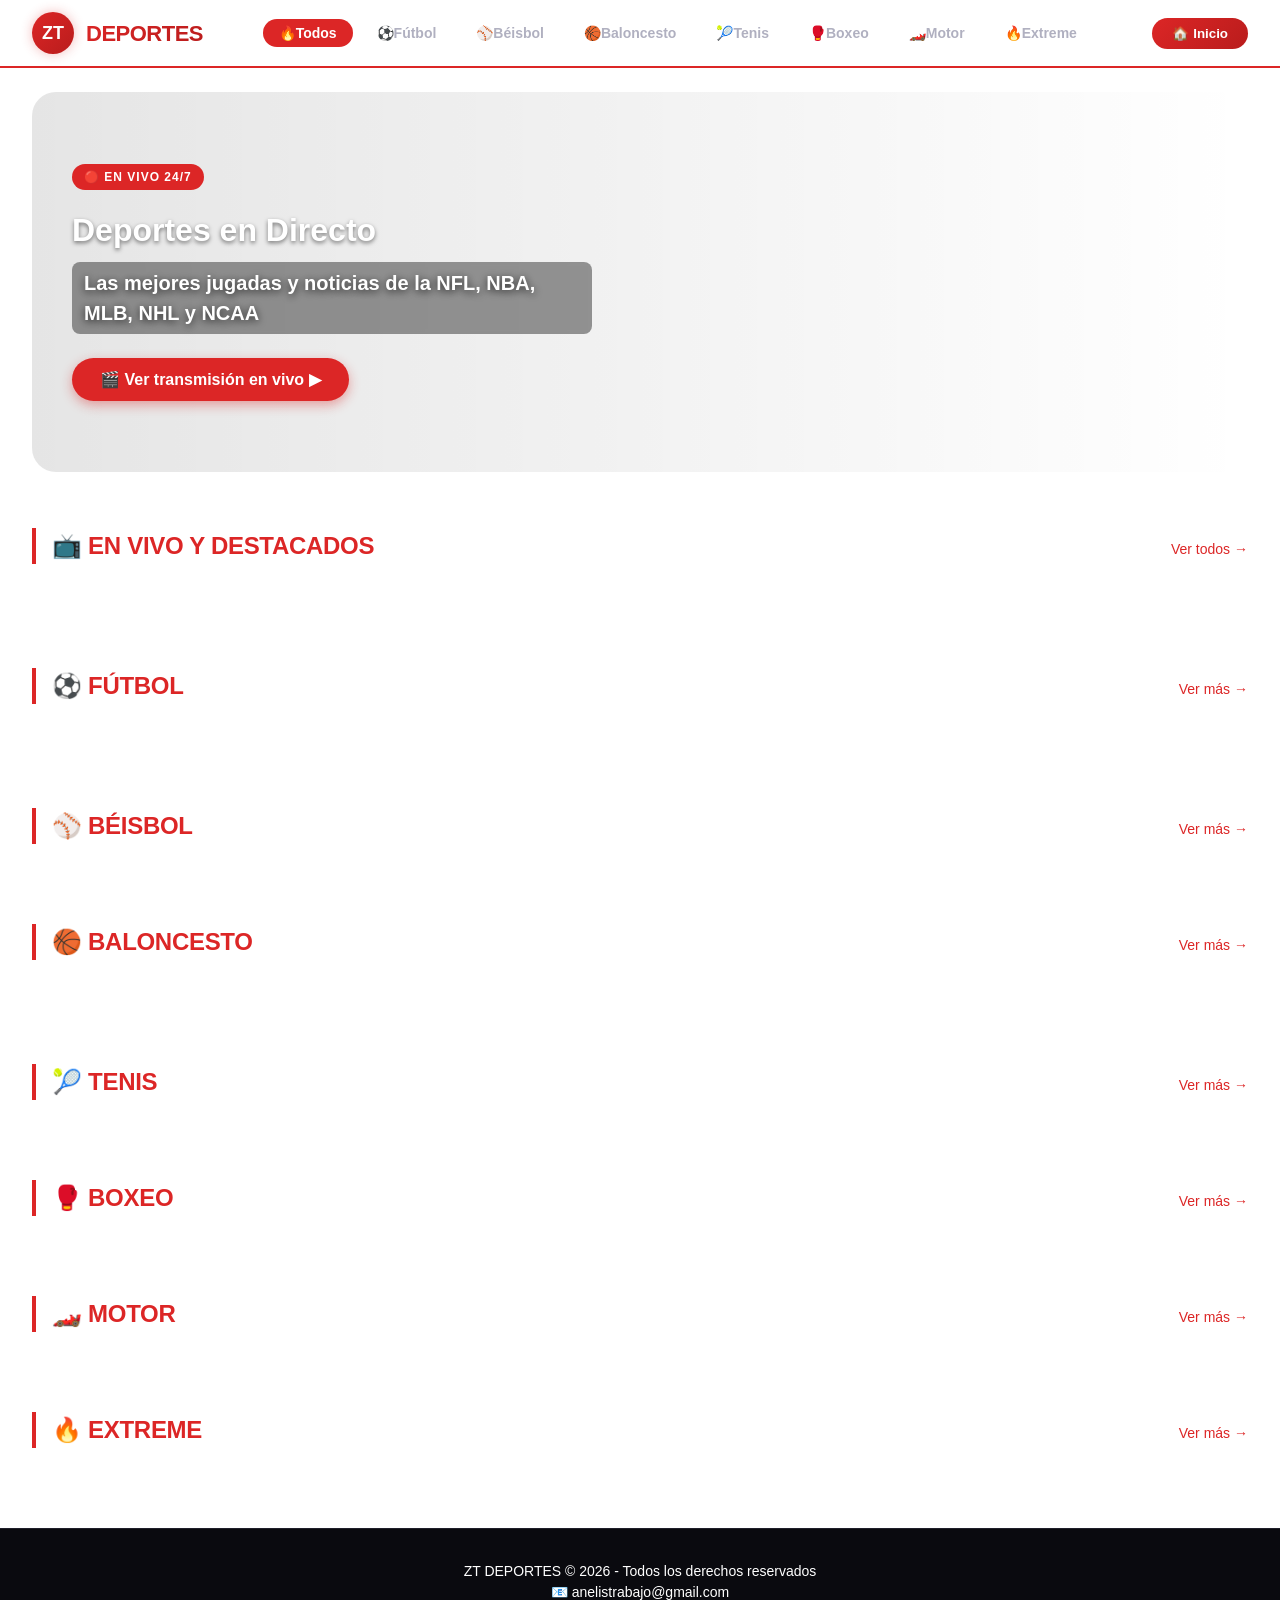
==== deportes.html @ 79b025f9 "Add files via upload" ====
<!DOCTYPE html>
<html lang="es">
<head>
  <meta charset="UTF-8">
  <meta name="viewport" content="width=device-width, initial-scale=1.0, user-scalable=yes">
  <title>DEPORTES | Zona Total</title>
  <link rel="stylesheet" href="deportes.css">
</head>
<body>

<div class="top-bar">
  <div class="logo">
    <div class="logo-circle">ZT</div>
    <span class="logo-text">DEPORTES</span>
  </div>
  <div class="nav-links" id="navLinks">
    <button class="nav-btn active">🔥Todos</button>
    <button class="nav-btn">⚽Fútbol</button>
    <button class="nav-btn">⚾Béisbol</button>
    <button class="nav-btn">🏀Baloncesto</button>
    <button class="nav-btn">🎾Tenis</button>
    <button class="nav-btn">🥊Boxeo</button>
    <button class="nav-btn">🏎️Motor</button>
    <button class="nav-btn">🔥Extreme</button>
  </div>
  <button class="btn-home" id="btnHome">🏠 Inicio</button>
</div>

<div class="hero">
  <div class="hero-overlay"></div>
  <div class="hero-content">
  <div class="hero-badge">🔴 EN VIVO 24/7</div>
  <h1>Deportes en Directo</h1>
  <h2>Las mejores jugadas y noticias de la NFL, NBA, MLB, NHL y NCAA</h2>
  <button class="hero-btn" id="heroPlayBtn">🎬 Ver transmisión en vivo ▶</button>
</div>
</div>

<div class="container">
  <div class="section-header">
    <h2>📺 EN VIVO Y DESTACADOS</h2>
<a href="#" class="view-all">Ver todos →</a>
  </div>
  <div class="cards-grid" id="cardsGrid">
    <!-- Las tarjetas se llenan con JS -->
  </div>
</div>

<div class="container">
  <div class="section-header">
    <h2>⚽ FÚTBOL</h2>
<a href="#" class="view-all">Ver más →</a>
  </div>
  <div class="cards-grid" id="fussballGrid"></div>
</div>

<div class="container">
  <div class="section-header">
    <h2>⚾ BÉISBOL</h2>
    <a href="#" class="view-all">Ver más →</a>
  </div>
  <div class="cards-grid" id="beisbolGrid"></div>
</div>

<div class="container">
  <div class="section-header">
   <h2>🏀 BALONCESTO</h2>
<a href="#" class="view-all">Ver más →</a>
  </div>
  <div class="cards-grid" id="basketballGrid"></div>
</div>

<div class="container">
  <div class="section-header">
    <h2>🎾 TENIS</h2>
    <a href="#" class="view-all">Ver más →</a>
  </div>
  <div class="cards-grid" id="tenisGrid"></div>
</div>

<div class="container">
  <div class="section-header">
    <h2>🥊 BOXEO</h2>
    <a href="#" class="view-all">Ver más →</a>
  </div>
  <div class="cards-grid" id="boxeoGrid"></div>
</div>

<div class="container">
  <div class="section-header">
    <h2>🏎️ MOTOR</h2>
    <a href="#" class="view-all">Ver más →</a>
  </div>
  <div class="cards-grid" id="motorGrid"></div>
</div>

<div class="container">
  <div class="section-header">
    <h2>🔥 EXTREME</h2>
    <a href="#" class="view-all">Ver más →</a>
  </div>
  <div class="cards-grid" id="extremeGrid"></div>
</div>

<div id="playerOverlay" class="player-overlay" style="display: none;">
  <button class="close-player" id="closePlayerBtn">✕</button>
  <iframe id="videoFrame" src="" frameborder="0" allowfullscreen></iframe>
</div>

<footer class="site-footer">
  <p>ZT DEPORTES © 2026 - Todos los derechos reservados</p>
<p>📧 anelistrabajo@gmail.com</p>
</footer>

<!-- MODAL PÁGINA COMPLETA -->
<div id="fullscreenModal" class="fullscreen-modal">
  <div class="modal-content">
    <div class="modal-header">
      <h2 id="modalTitle">Título</h2>
      <button class="close-modal" id="closeModalBtn">✕</button>
    </div>
    <div id="modalCardsGrid" class="modal-cards-grid"></div>
  </div>
</div>

<script src="deportes.js"></script>
</body>
</html>
---- deportes.css ----
* {
  margin: 0;
  padding: 0;
  box-sizing: border-box;
}

body {
  font-family: 'Poppins', 'Segoe UI', Roboto, sans-serif;
  background: #ffffff;
  color: #1e293b;
  line-height: 1.5;
}

/* ===== BARRA SUPERIOR ===== */
.top-bar {
  background: #ffffff;
  padding: 12px 32px;
  display: flex;
  justify-content: space-between;
  align-items: center;
  flex-wrap: wrap;
  gap: 16px;
  border-bottom: 2px solid #dc2626;
  position: sticky;
  top: 0;
  z-index: 100;
}

.logo {
  display: flex;
  align-items: center;
  gap: 12px;
}

.logo-circle {
  width: 42px;
  height: 42px;
  background: linear-gradient(135deg, #3b82f6, #1e40af);
  border-radius: 50%;
  display: flex;
  align-items: center;
  justify-content: center;
  font-weight: 800;
  font-size: 18px;
  color: white;
  box-shadow: 0 0 12px rgba(59,130,246,0.3);
}

.logo-text {
  font-size: 22px;
  font-weight: 700;
  letter-spacing: -0.5px;
  background: linear-gradient(135deg, #ffffff, #94a3b8);
  -webkit-background-clip: text;
  background-clip: text;
  color: transparent;
}

.nav-links {
  display: flex;
  gap: 8px;
  flex-wrap: wrap;
}

.nav-btn {
  background: transparent;
  border: none;
  padding: 6px 16px;
  border-radius: 40px;
  font-weight: 600;
  font-size: 14px;
  color: #b0b0c0;
  cursor: pointer;
  transition: all 0.2s;
}

.nav-btn.active {
  background: #dc2626;
  color: white;
}

.nav-btn:hover {
  background: #1f1f2a;
  color: white;
}

.btn-home {
  background: linear-gradient(135deg, #3b82f6, #2563eb);
  border: none;
  padding: 8px 20px;
  border-radius: 40px;
  color: white;
  font-weight: 600;
  cursor: pointer;
  transition: transform 0.2s;
}

.btn-home:hover {
  transform: scale(1.02);
}

/* ===== HERO (BANNER) ===== */
.hero {
  position: relative;
  margin: 24px 32px;
  border-radius: 24px;
  overflow: hidden;
  min-height: 380px;
  display: flex;
  align-items: center;
  background-image: url('https://tse4.mm.bing.net/th/id/OIP.dddbnQkPz0GwvTzmGF51ewHaEK?rs=1&pid=ImgDetMain&o=7&rm=3');
  background-size: cover;
  background-position: center;
}

.hero-overlay {
  position: absolute;
  top: 0;
  left: 0;
  right: 0;
  bottom: 0;
  background: linear-gradient(90deg, rgba(0,0,0,0.1) 0%, rgba(0,0,0,0) 100%);
}

.hero-content {
  position: relative;
  z-index: 2;
  padding: 48px 40px;
  max-width: 600px;
}

.hero-badge {
  background: #ef4444;
  display: inline-block;
  padding: 4px 12px;
  border-radius: 20px;
  font-size: 12px;
  font-weight: 700;
  letter-spacing: 1px;
  margin-bottom: 16px;
}

.hero-content h1 {
  font-size: 32px;
  font-weight: 700;
  margin-bottom: 8px;
}

.hero-content h2 {
  font-size: 20px;
  font-weight: 500;
  color: #cbd5e1;
  margin-bottom: 24px;
}

.hero-btn {
  background: #dc2626;
  border: none;
  padding: 12px 28px;
  border-radius: 40px;
  color: white;
  font-weight: 700;
  font-size: 16px;
  cursor: pointer;
  transition: transform 0.2s, box-shadow 0.2s;
  box-shadow: 0 4px 12px rgba(220,38,38,0.3);
}

.hero-btn:hover {
  transform: scale(1.02);
  background: #b91c1c;
  box-shadow: 0 0 20px rgba(220,38,38,0.6);
}

/* ===== SECCIONES ===== */
.container {
  padding: 0 32px;
  margin: 56px 0;
}

.section-header {
  display: flex;
  justify-content: space-between;
  align-items: baseline;
  margin-bottom: 24px;
  flex-wrap: wrap;
  gap: 12px;
}

.section-header h2 {
  font-size: 24px;
  font-weight: 700;
  letter-spacing: -0.3px;
  border-left: 4px solid #dc2626;
  padding-left: 16px;
}

.view-all {
  color: #3b82f6;
  text-decoration: none;
  font-size: 14px;
  font-weight: 500;
  transition: opacity 0.2s;
}

.view-all:hover {
  opacity: 0.8;
}

/* ===== TARJETAS ===== */
.cards-grid {
  display: grid;
  grid-template-columns: repeat(auto-fill, minmax(180px, 1fr));
  gap: 16px;
}

.sport-card {
  background: #f8fafc;
  border-radius: 14px;
  overflow: hidden;
  border: 1px solid #e2e8f0;
  transition: transform 0.2s, box-shadow 0.2s;
  cursor: pointer;
  max-width: 100%;
}

.sport-card:hover {
  transform: translateY(-4px);
  box-shadow: 0 12px 20px rgba(0,0,0,0.4);
  border-color: #3b82f6;
}

.card-img {
  width: 100%;
  aspect-ratio: 16/9;
  object-fit: cover;
  background: #1e1e2a;
}

.card-content {
  padding: 10px;
}

.card-title {
  font-weight: 700;
  font-size: 14px;
  margin-bottom: 4px;
  line-height: 1.3;
}

.card-subtitle {
  font-size: 12px;
  color: #94a3b8;
  margin-bottom: 8px;
  display: none;
}

.card-btn {
  background: #dc2626;
  border: none;
  padding: 5px 12px;
  border-radius: 40px;
  color: white;
  font-weight: 600;
  font-size: 11px;
  cursor: pointer;
  transition: background 0.2s;
}

.card-btn:hover {
  background: #2563eb;
}

/* ===== REPRODUCTOR ===== */
.player-overlay {
  position: fixed;
  top: 0;
  left: 0;
  width: 100%;
  height: 100%;
  background: rgba(0,0,0,0.95);
  z-index: 1000;
  display: flex;
  align-items: center;
  justify-content: center;
  flex-direction: column;
}

.close-player {
  position: absolute;
  top: 20px;
  right: 30px;
  background: #ef4444;
  border: none;
  width: 45px;
  height: 45px;
  border-radius: 50%;
  font-size: 24px;
  color: white;
  cursor: pointer;
}

#videoFrame {
  width: 90%;
  height: 80%;
  border: none;
  border-radius: 20px;
}

/* ===== FOOTER ===== */
.site-footer {
  text-align: center;
  padding: 32px;
  background: #0a0a0f;
  border-top: 1px solid #1f1f2a;
  color: #64748b;
  font-size: 14px;
}

/* ===== RESPONSIVE ===== */
@media (max-width: 768px) {
  .top-bar {
    padding: 12px 20px;
  }
  .hero {
    margin: 16px 20px;
    min-height: 280px;
  }
  .hero-content {
    padding: 32px 24px;
  }
  .hero-content h1 {
    font-size: 24px;
  }
  .hero-content h2 {
    font-size: 16px;
  }
  .container {
    padding: 0 20px;
    margin: 40px 0;
  }
  .section-header h2 {
    font-size: 20px;
  }
  
  #videoFrame {
    width: 100%;
    height: 70%;
  }
}

/* Subtítulo del banner con mejor contraste */
.hero-content h2 {
  color: #ffffff;
  font-weight: 600;
  text-shadow: 0 2px 8px rgba(0,0,0,0.8);
  background: rgba(0,0,0,0.4);
  display: inline-block;
  padding: 6px 12px;
  border-radius: 8px;
  backdrop-filter: blur(2px);
}


/* ===== CARRUSEL HORIZONTAL EN MÓVIL ===== */
@media (max-width: 768px) {
  /* Contenedor del carrusel */
  .cards-grid {
    display: flex !important;
    overflow-x: auto !important;
    scroll-snap-type: x mandatory !important;
    gap: 12px !important;
    grid-template-columns: unset !important;
    padding-bottom: 8px !important;
  }

  /* Tarjetas del carrusel */
  .cards-grid .sport-card {
    min-width: 200px !important;
    width: 200px !important;
    flex-shrink: 0 !important;
    scroll-snap-align: start !important;
    background: #14141c;
    border-radius: 16px;
    overflow: hidden;
  }

  /* La imagen ocupa más espacio */
  .cards-grid .sport-card .card-img {
    aspect-ratio: 16/9;
    width: 100%;
    display: block;
  }

  /* El contenido de texto debajo de la imagen */
  .cards-grid .sport-card .card-content {
    padding: 8px;
  }

  /* Título más pequeño para que no sature */
  .cards-grid .sport-card .card-title {
    font-size: 13px;
    font-weight: 600;
    margin-bottom: 2px;
    white-space: nowrap;
    overflow: hidden;
    text-overflow: ellipsis;
  }

  /* Subtítulo más pequeño (ocultamos stats/fecha para ahorrar espacio) */
  .cards-grid .sport-card .card-subtitle,
  .cards-grid .sport-card .card-stats {
    display: none;
  }

 /* Botón ajustado en móvil */
.cards-grid .sport-card .card-btn {
  font-size: 12px !important;
  padding: 6px 12px !important;
  margin-top: 6px !important;
  background: #3b82f6 !important;
  border-radius: 40px !important;
  font-weight: 600 !important;
  width: auto !important;
  display: inline-block !important;
  text-align: center !important;
}

  body, .container, .top-bar {
    overflow-x: hidden;
  }

  .container {
    padding: 0 16px;
  }
}

/* ===== MODAL - PÁGINA COMPLETA ===== */
.fullscreen-modal {
  position: fixed;
  top: 0;
  left: 0;
  width: 100%;
  height: 100%;
  background: #0a0a0f;
  z-index: 2000;
  overflow-y: auto;
  padding: 20px;
  display: none;
}

.fullscreen-modal .modal-content {
  max-width: 1200px;
  margin: 0 auto;
}

.fullscreen-modal .modal-header {
  display: flex;
  justify-content: space-between;
  align-items: center;
  border-bottom: 1px solid #1f1f2a;
  padding-bottom: 16px;
  margin-bottom: 24px;
  flex-wrap: wrap;
}

.fullscreen-modal .modal-header h2 {
  font-size: 28px;
  font-weight: 700;
  margin: 0;
}

.close-modal {
  background: #ef4444;
  border: none;
  color: white;
  font-size: 24px;
  font-weight: bold;
  width: 45px;
  height: 45px;
  border-radius: 50%;
  cursor: pointer;
  transition: transform 0.2s;
}

.close-modal:hover {
  transform: scale(1.05);
}

.modal-cards-grid {
  display: grid;
  grid-template-columns: repeat(auto-fill, minmax(220px, 1fr));
  gap: 20px;
}

.hero-content h1 {
  color: #ffffff !important;
  text-shadow: 0 2px 4px rgba(0,0,0,0.5);
}

/* Cambiar logo a rojo */
.logo-circle {
  background: linear-gradient(135deg, #dc2626, #b91c1c) !important;
  box-shadow: 0 0 12px rgba(220,38,38,0.3) !important;
}

/* Cambiar botón de inicio a rojo */
.btn-home {
  background: linear-gradient(135deg, #dc2626, #b91c1c) !important;
}

/* Cambiar botones "Ver más" y "Ver todos" a rojo */
.view-all {
  color: #dc2626 !important;
}

/* Cambiar texto DEPORTES del logo a rojo */
.logo-text {
  background: linear-gradient(135deg, #dc2626, #b91c1c) !important;
  -webkit-background-clip: text !important;
  background-clip: text !important;
  color: transparent !important;
}

/* Cambiar títulos de secciones a rojo */
.section-header h2 {
  color: #dc2626 !important;
  border-left-color: #dc2626 !important;
}

/* Cambiar borde de tarjetas al pasar el mouse a rojo */
.sport-card:hover {
  border-color: #dc2626 !important;
  box-shadow: 0 12px 20px rgba(220,38,38,0.2) !important;
}

/* Borde rojo fijo en todas las tarjetas */
.sport-card {
  border: 1px solid #dc2626 !important;
}

/* Cambiar color del título principal del modal a rojo */
#modalTitle {
  color: #dc2626 !important;
}


/* ===== MODAL - PÁGINA COMPLETA ===== */
.fullscreen-modal {
  position: fixed;
  top: 0;
  left: 0;
  width: 100%;
  height: 100%;
  background: #0a0a0f;
  z-index: 2000;
  overflow-y: auto;
  display: none;
}

.fullscreen-modal .modal-content {
  width: 100%;
  max-width: 100%;
  margin: 0;
  padding: 0;
}

.fullscreen-modal .modal-header {
  display: flex;
  justify-content: space-between;
  align-items: center;
  padding: 16px 20px;
  border-bottom: 1px solid #1f1f2a;
  background: #0a0a0f;
}

.fullscreen-modal .modal-header h2 {
  font-size: 20px;
  font-weight: 700;
  margin: 0;
  color: #dc2626;
}

.close-modal {
  background: #ef4444;
  border: none;
  color: white;
  font-size: 20px;
  font-weight: bold;
  width: 36px;
  height: 36px;
  border-radius: 50%;
  cursor: pointer;
}

.modal-cards-grid {
  padding: 20px;
  display: grid;
  grid-template-columns: repeat(auto-fill, minmax(220px, 1fr));
  gap: 20px;
}

/* Cuando hay iframe (noticia/video) ocupa todo el ancho */
.modal-cards-grid:has(iframe) {
  display: block;
  padding: 0;
}

.modal-cards-grid iframe {
  width: 100%;
  height: 85vh;
  border: none;
  display: block;
}

@media (max-width: 768px) {
  .fullscreen-modal .modal-header {
    padding: 12px 16px;
  }
  .fullscreen-modal .modal-header h2 {
    font-size: 16px;
  }
  .close-modal {
    width: 32px;
    height: 32px;
    font-size: 18px;
  }
  .modal-cards-grid {
    padding: 16px;
    gap: 16px;
  }
  .modal-cards-grid iframe {
    height: 75vh;
  }
}


/* CORRECCIÓN PARA MÓVIL: botón rojo y tarjetas blancas */
@media (max-width: 768px) {
  /* Botón "Ver ahora" en móvil - rojo */
  .cards-grid .sport-card .card-btn {
    background: #dc2626 !important;
    color: white !important;
  }
  
  /* Tarjetas en móvil - fondo blanco, texto oscuro */
  .cards-grid .sport-card {
    background: #ffffff !important;
    border: 1px solid #dc2626 !important;
  }
  
  /* Títulos de tarjetas en móvil - color oscuro */
  .cards-grid .sport-card .card-title {
    color: #1e293b !important;
  }
  
  /* Texto de fecha en móvil - gris */
  .cards-grid .sport-card .card-subtitle {
    color: #64748b !important;
  }
}

/* Texto EN VIVO 24/7 en blanco */
.hero-badge {
  color: #ffffff !important;
}


/* Rojo más fuerte para el badge y botón del hero */
.hero-badge {
  background: #dc2626 !important;
  color: #ffffff !important;
}

.hero-btn {
  background: #dc2626 !important;
  box-shadow: 0 4px 12px rgba(220,38,38,0.4) !important;
}

.hero-btn:hover {
  background: #b91c1c !important;
}

/* Footer textos en blanco */
.site-footer p {
  color: #ffffff !important;
}
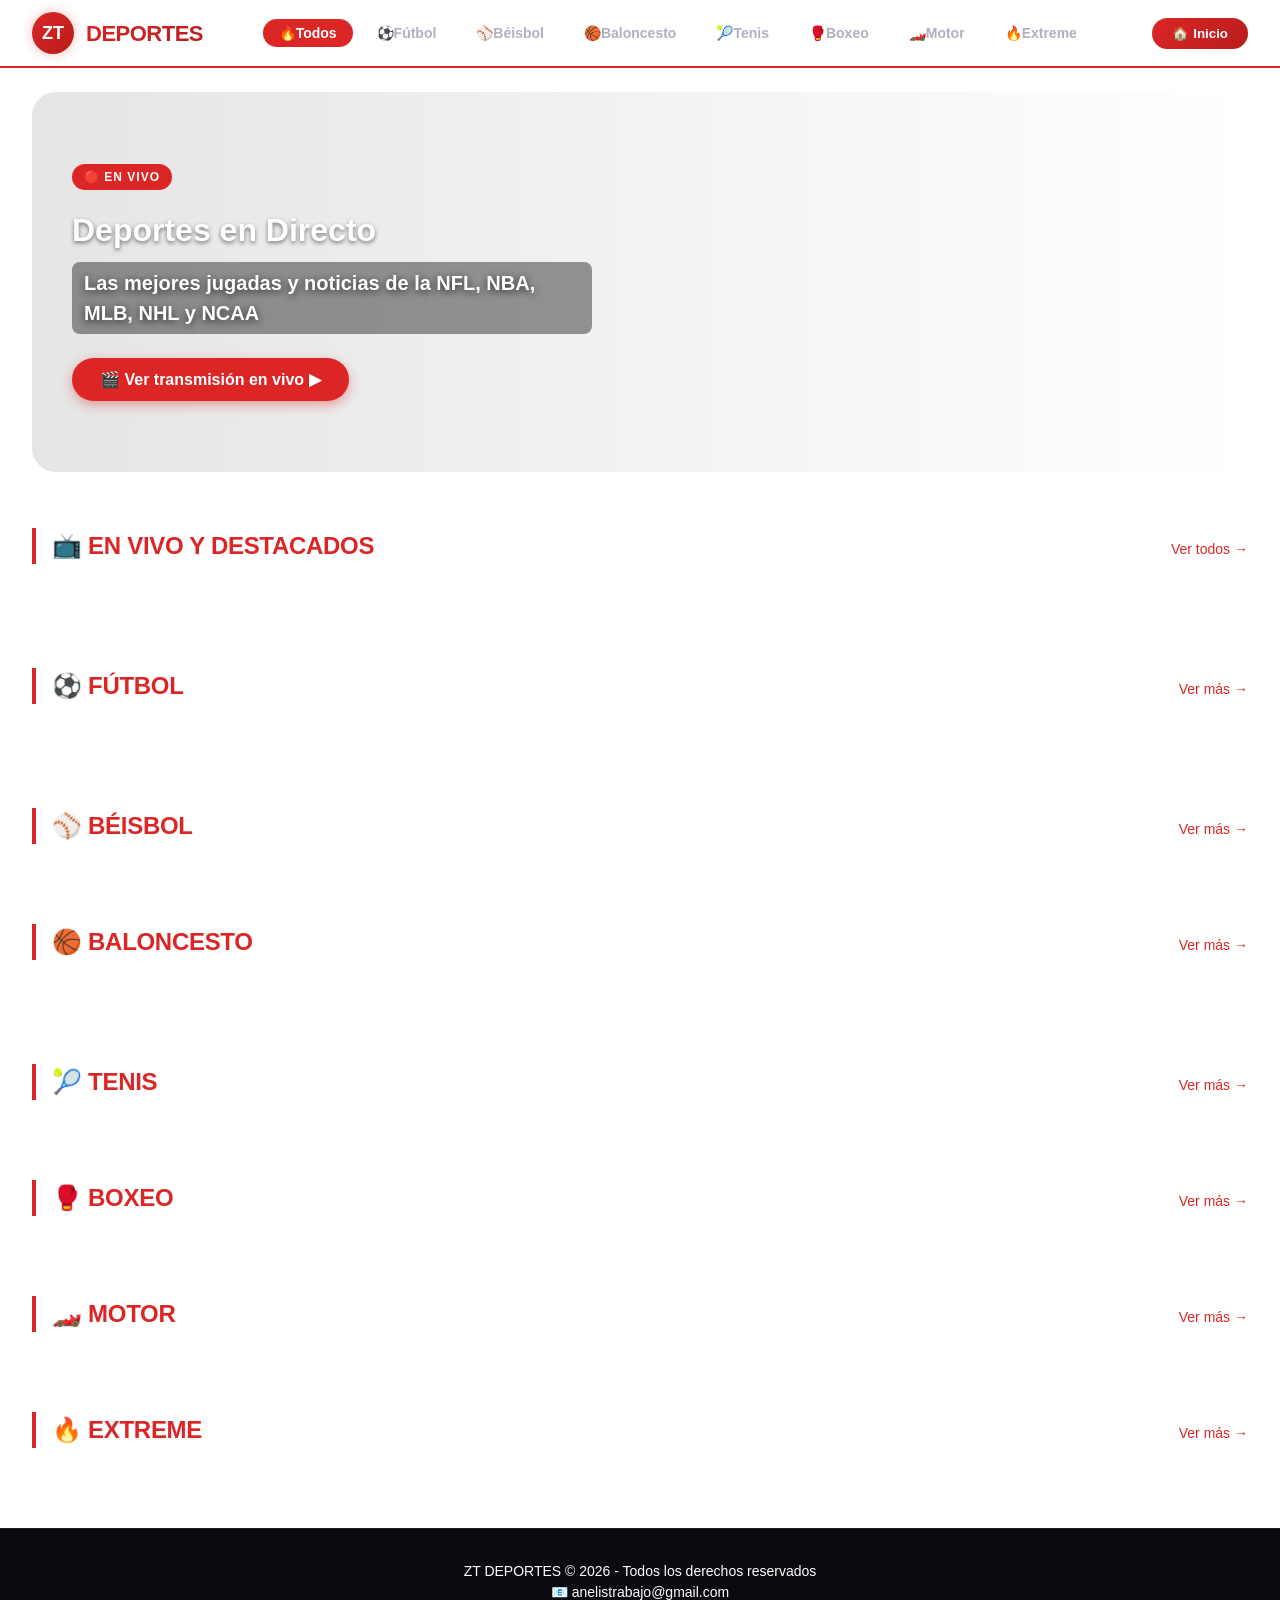
==== commit 5ef2cf90: "Update deportes.html" ====
--- a/deportes.html
+++ b/deportes.html
@@ -29,7 +29,7 @@
 <div class="hero">
   <div class="hero-overlay"></div>
   <div class="hero-content">
-  <div class="hero-badge">🔴 EN VIVO 24/7</div>
+  <div class="hero-badge">🔴 EN VIVO</div>
   <h1>Deportes en Directo</h1>
   <h2>Las mejores jugadas y noticias de la NFL, NBA, MLB, NHL y NCAA</h2>
   <button class="hero-btn" id="heroPlayBtn">🎬 Ver transmisión en vivo ▶</button>
@@ -125,4 +125,4 @@
 
 <script src="deportes.js"></script>
 </body>
-</html>+</html>
--- a/deportes.css
+++ b/deportes.css
@@ -684,4 +684,4 @@
 /* Footer textos en blanco */
 .site-footer p {
   color: #ffffff !important;
-}+}
